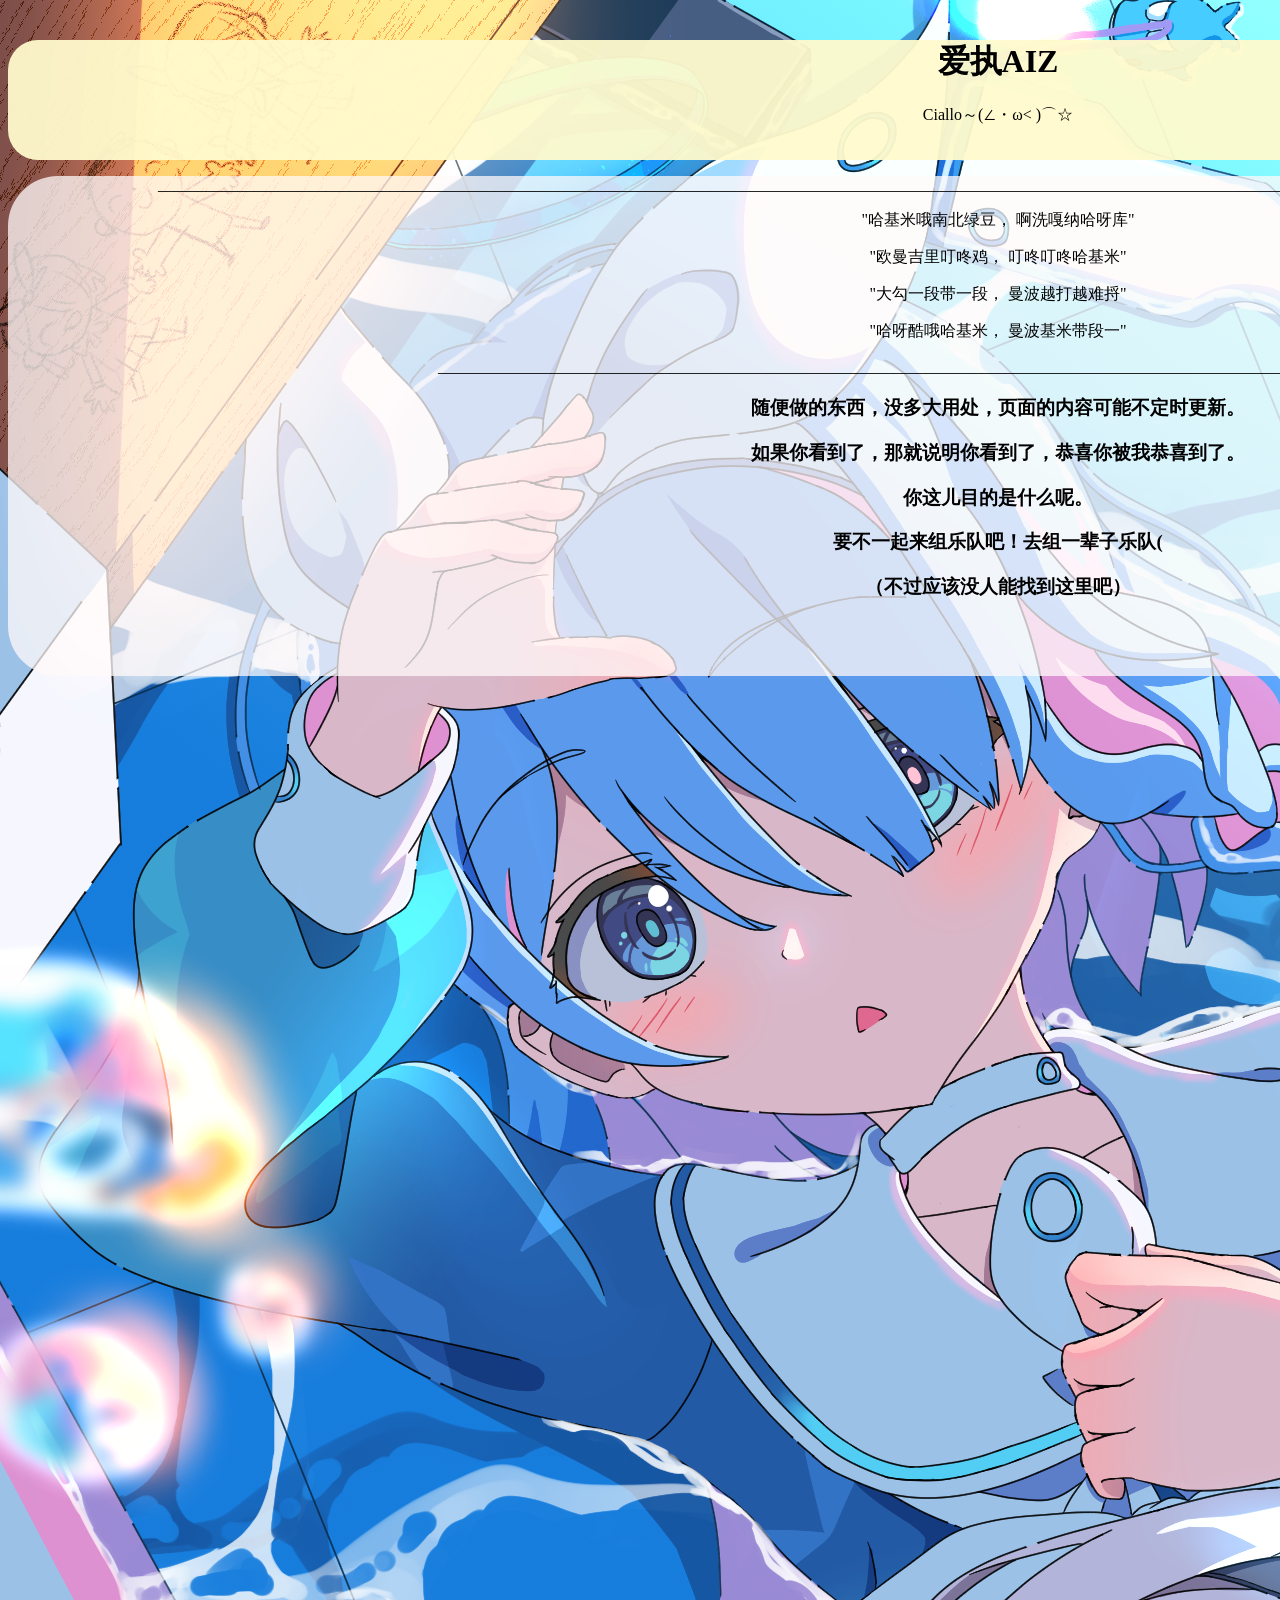
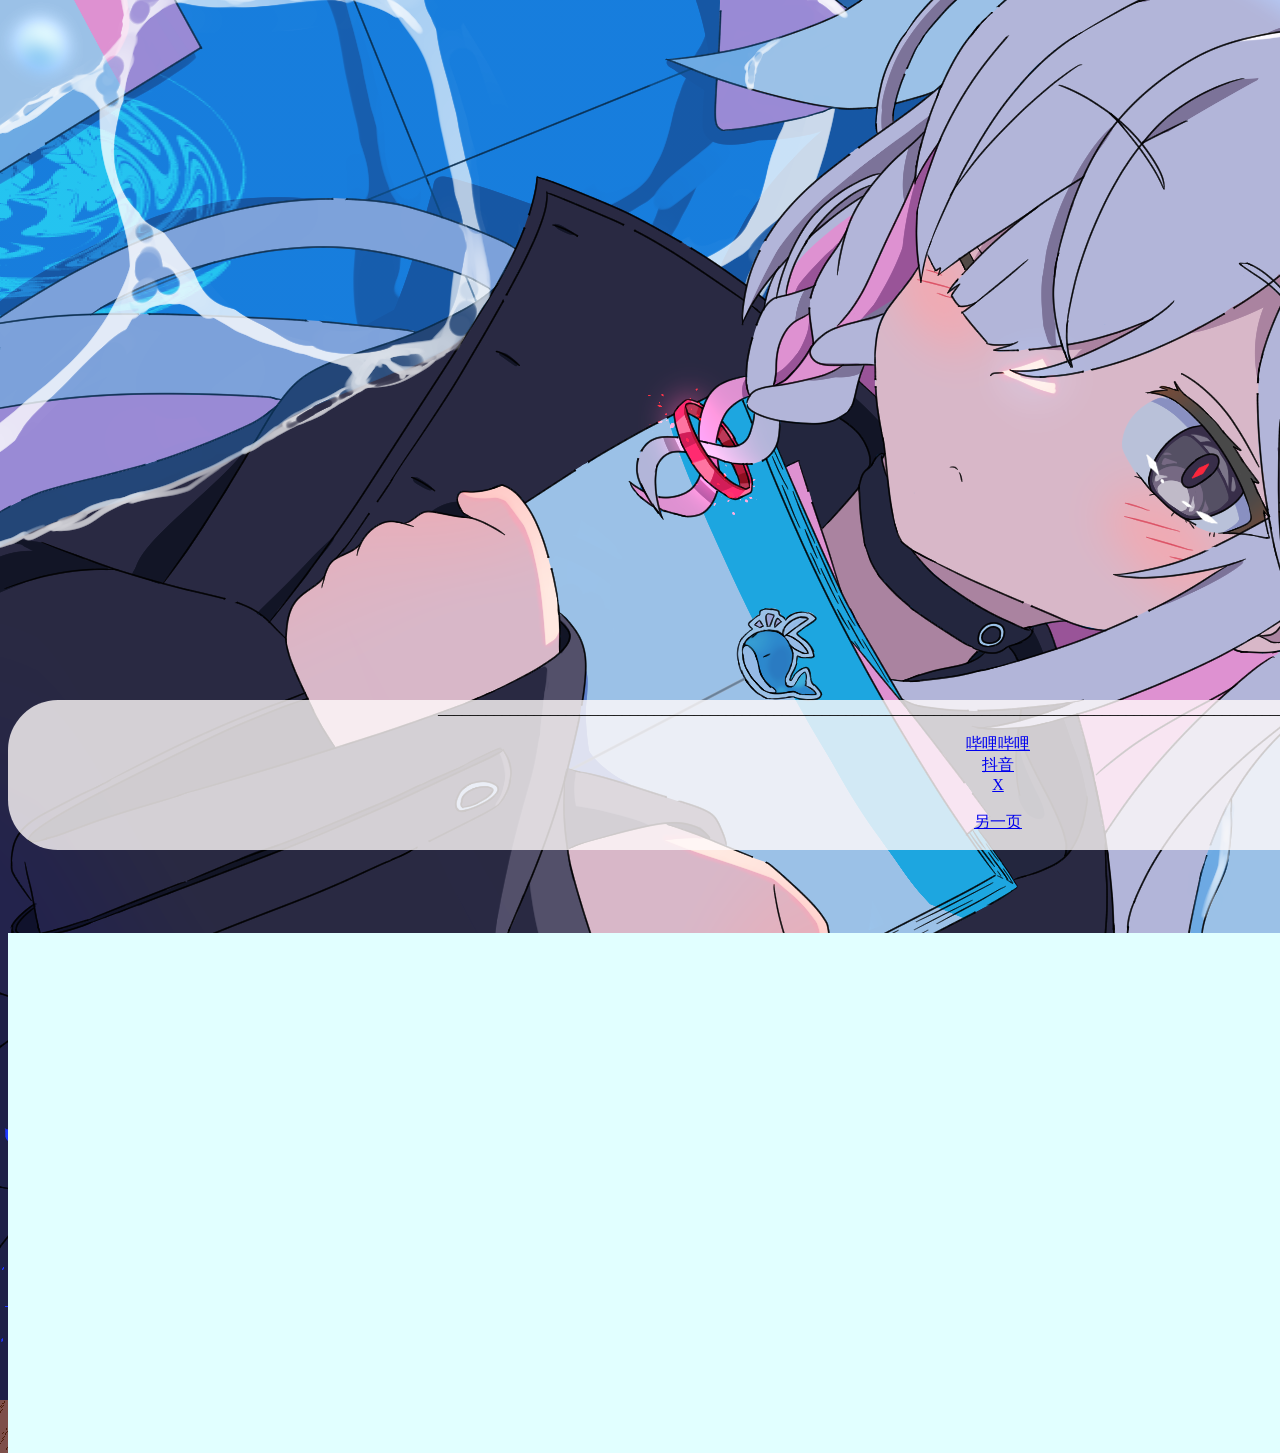
==== index.html @ 94308a8f "Update index.html" ====
<!DOCTYPE html>
<html>
  <head>
	<meta charset="utf-8" name="viewport" 
	<title></title>
       <style type="text/css">

        body{
    
             background-image: url(./illust_121147418_20251006_115104.png);
             text-align:center;
             color: black;
             }
            .box{
          width:1980px;
          height:120px;
          background-color: rgba(255,250,205,.95);
          margin: 40px auto ;
          border-radius: 30px;
          }
            .box2{
          width:1980px;
          height:500px;
          background-color: rgba(255,250,250,.75);
          margin: 10px auto ;
          border-radius: 50px;
          }
            .box3{
          width:1980px;
          height:150px;   
          background-color: rgba(255,250,250,.80);
          margin: 1700px auto ;  
          border-radius: 50px;  
          }
            .box4{
          width:1980px;
          height:520px;   
          background-color: #E1FFFF;
          margin: 100px auto ;  
          border-radius: 0px;  
          }
            
           </style>
  </head>
  <body>
  <div class="box">
  <p></p>	
	<h1>爱执AIZ</h1>
 <p>Ciallo～(∠・ω< )⌒☆</p>
 <img src=""/>
 
  <div class="box2">
<p>[base64]</p>
    <p>"哈基米哦南北绿豆， 啊洗嘎纳哈呀库"</p>
	<p>"欧曼吉里叮咚鸡， 叮咚叮咚哈基米"</p>
    <p>"大勾一段带一段， 曼波越打越难捋"</p>
    <p>"哈呀酷哦哈基米， 曼波基米带段一"</p>
<p>____________________________________________________________________________________________________________________________________________</p>
<h3>随便做的东西，没多大用处，页面的内容可能不定时更新。</h3>
<h3>如果你看到了，那就说明你看到了，恭喜你被我恭喜到了。</h3>
<h3>你这儿目的是什么呢。</h3>
<h3></h3>
<h3>要不一起来组乐队吧！去组一辈子乐队(</h3>
<h3>（不过应该没人能找到这里吧）</h3>

  <div class="box3">
<p>____________________________________________________________________________________________________________________________________________</p>
<a href="https://b23.tv/stWMe5E">哔哩哔哩</a>
<br>
<a href="https://v.douyin.com/Clnb5cpqJy0/ 2@2.com :2pm">抖音</a>
<br>
<a href="https://x.com/ai_zhi65187">X</a>
<br><br>
<a href="new1.html">另一页</a>

  <div class="box4">
  <p></p>
  <br> 
  
  </body>
</html>
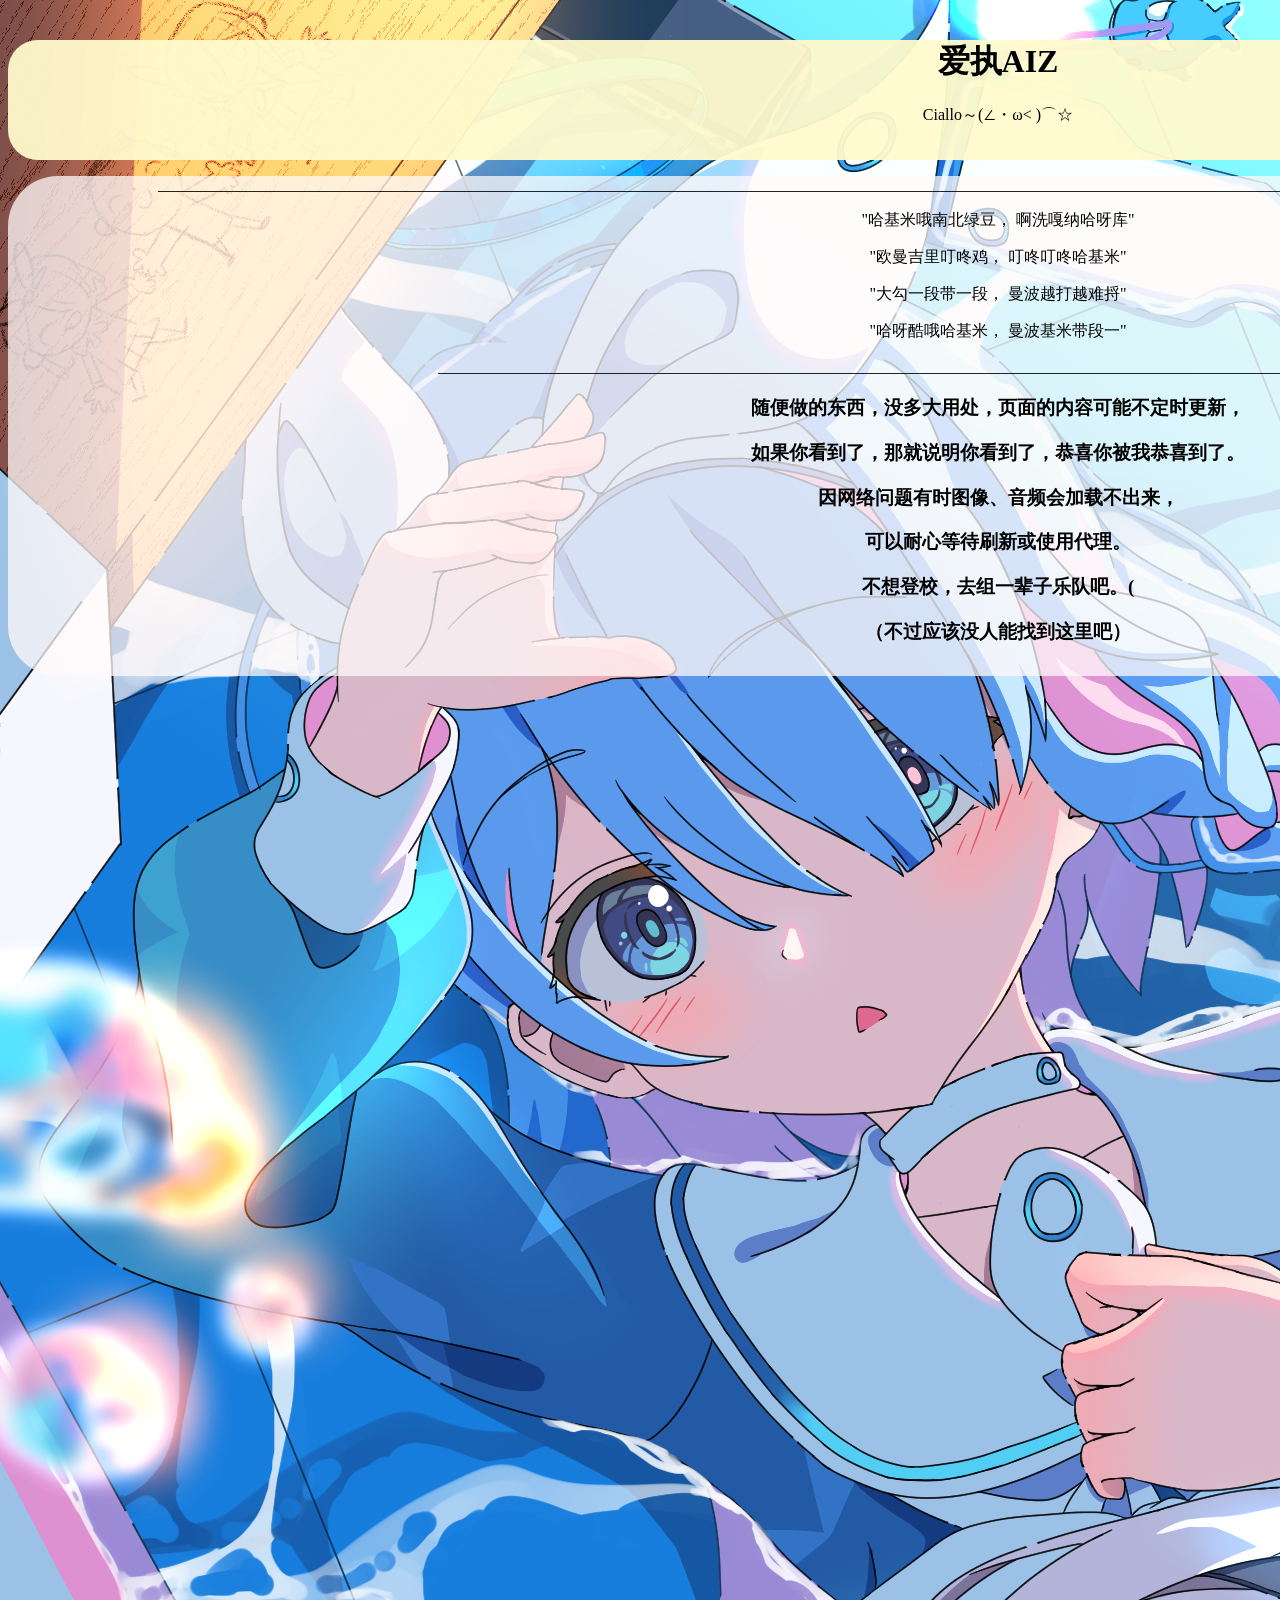
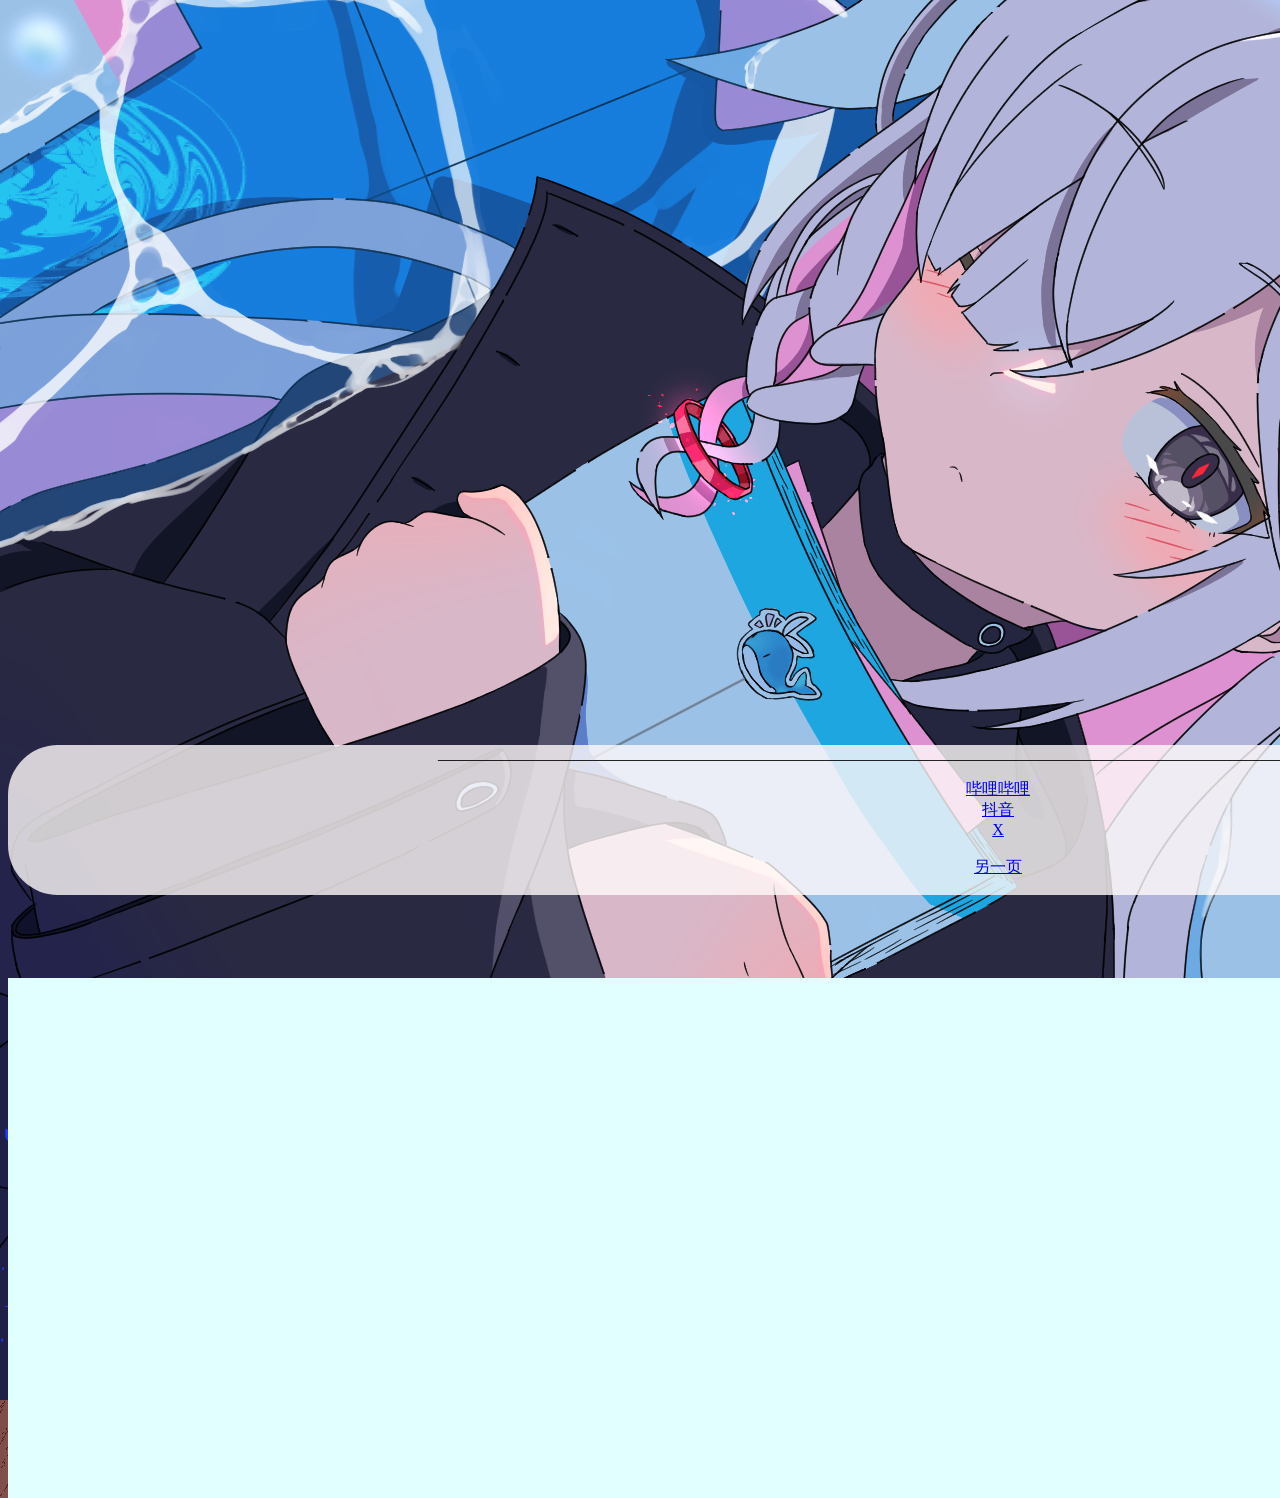
==== commit 2d7390de: "Update index.html" ====
--- a/index.html
+++ b/index.html
@@ -56,11 +56,11 @@
     <p>"大勾一段带一段， 曼波越打越难捋"</p>
     <p>"哈呀酷哦哈基米， 曼波基米带段一"</p>
 <p>____________________________________________________________________________________________________________________________________________</p>
-<h3>随便做的东西，没多大用处，页面的内容可能不定时更新。</h3>
+<h3>随便做的东西，没多大用处，页面的内容可能不定时更新，</h3>
 <h3>如果你看到了，那就说明你看到了，恭喜你被我恭喜到了。</h3>
-<h3>你这儿目的是什么呢。</h3>
-<h3></h3>
-<h3>要不一起来组乐队吧！去组一辈子乐队(</h3>
+<h3>因网络问题有时图像、音频会加载不出来，</h3>
+<h3>可以耐心等待刷新或使用代理。</h3>
+<h3>不想登校，去组一辈子乐队吧。(</h3>
 <h3>（不过应该没人能找到这里吧）</h3>
 
   <div class="box3">
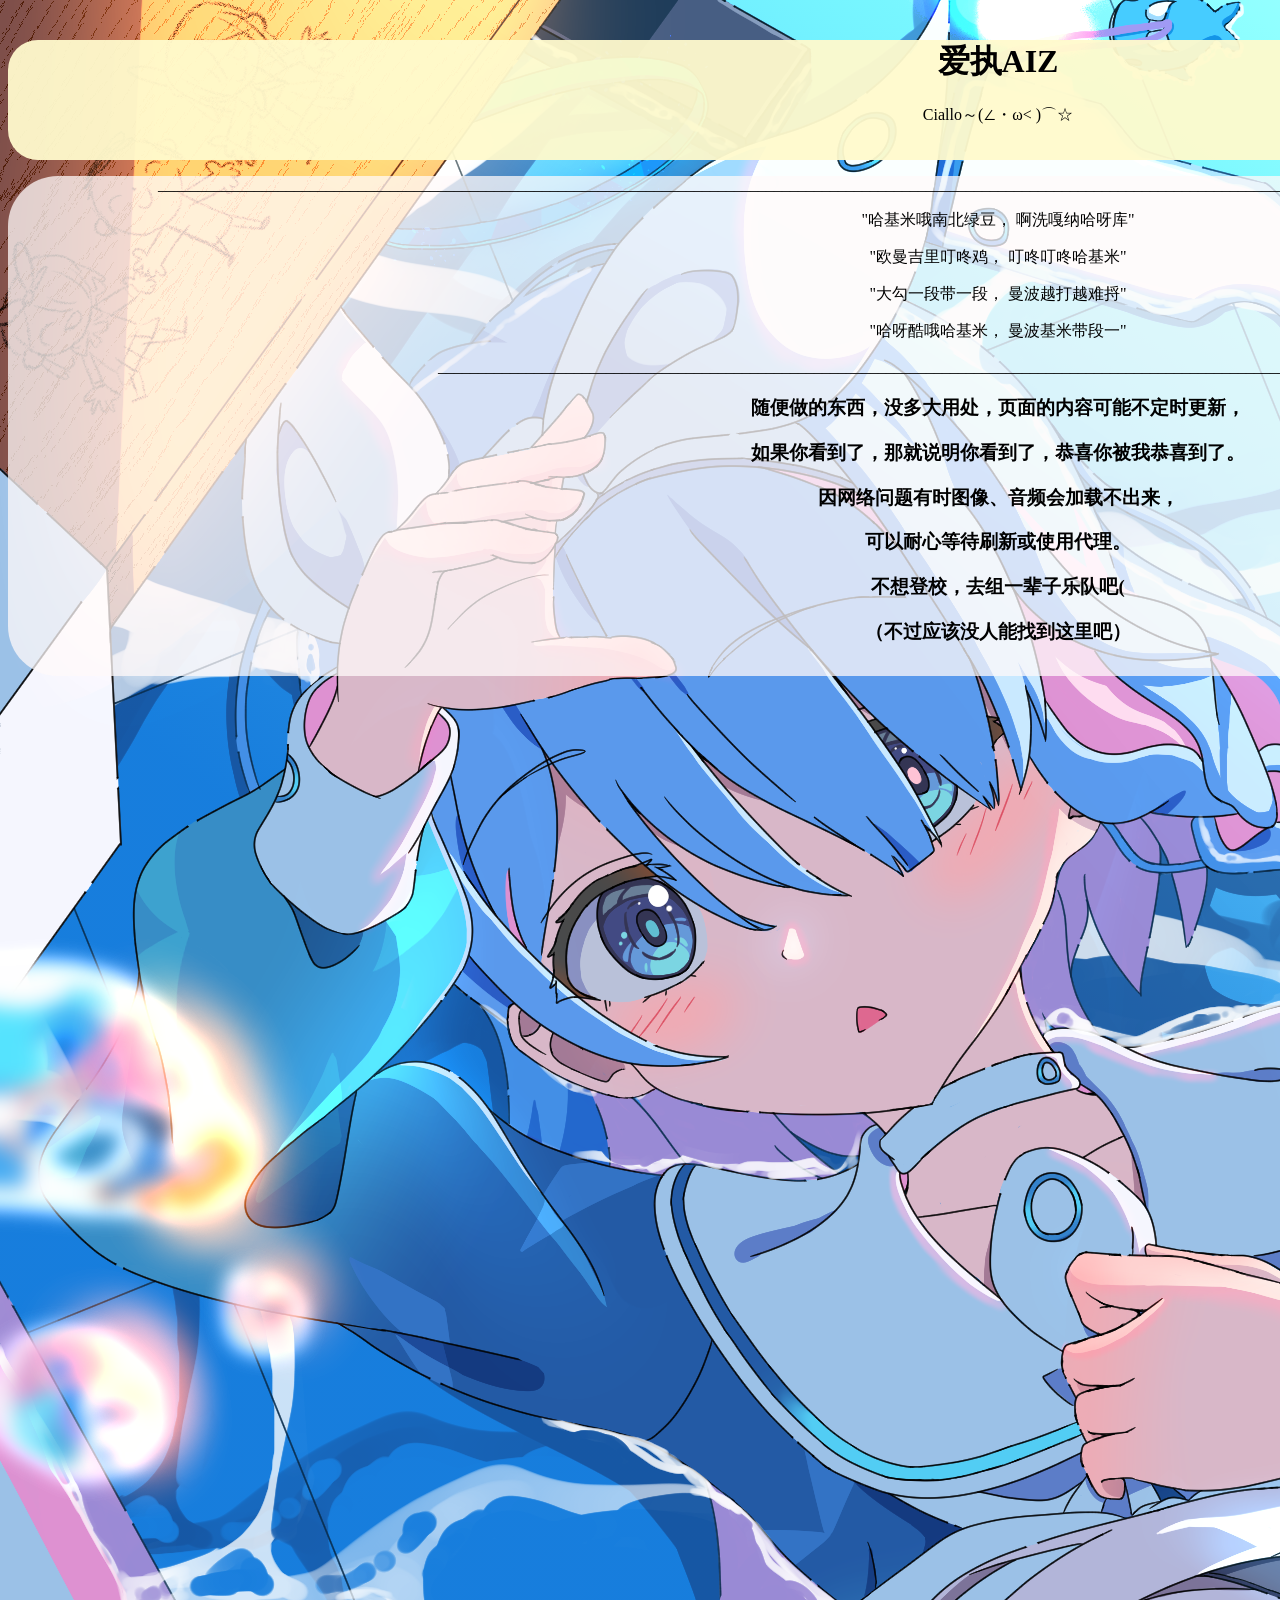
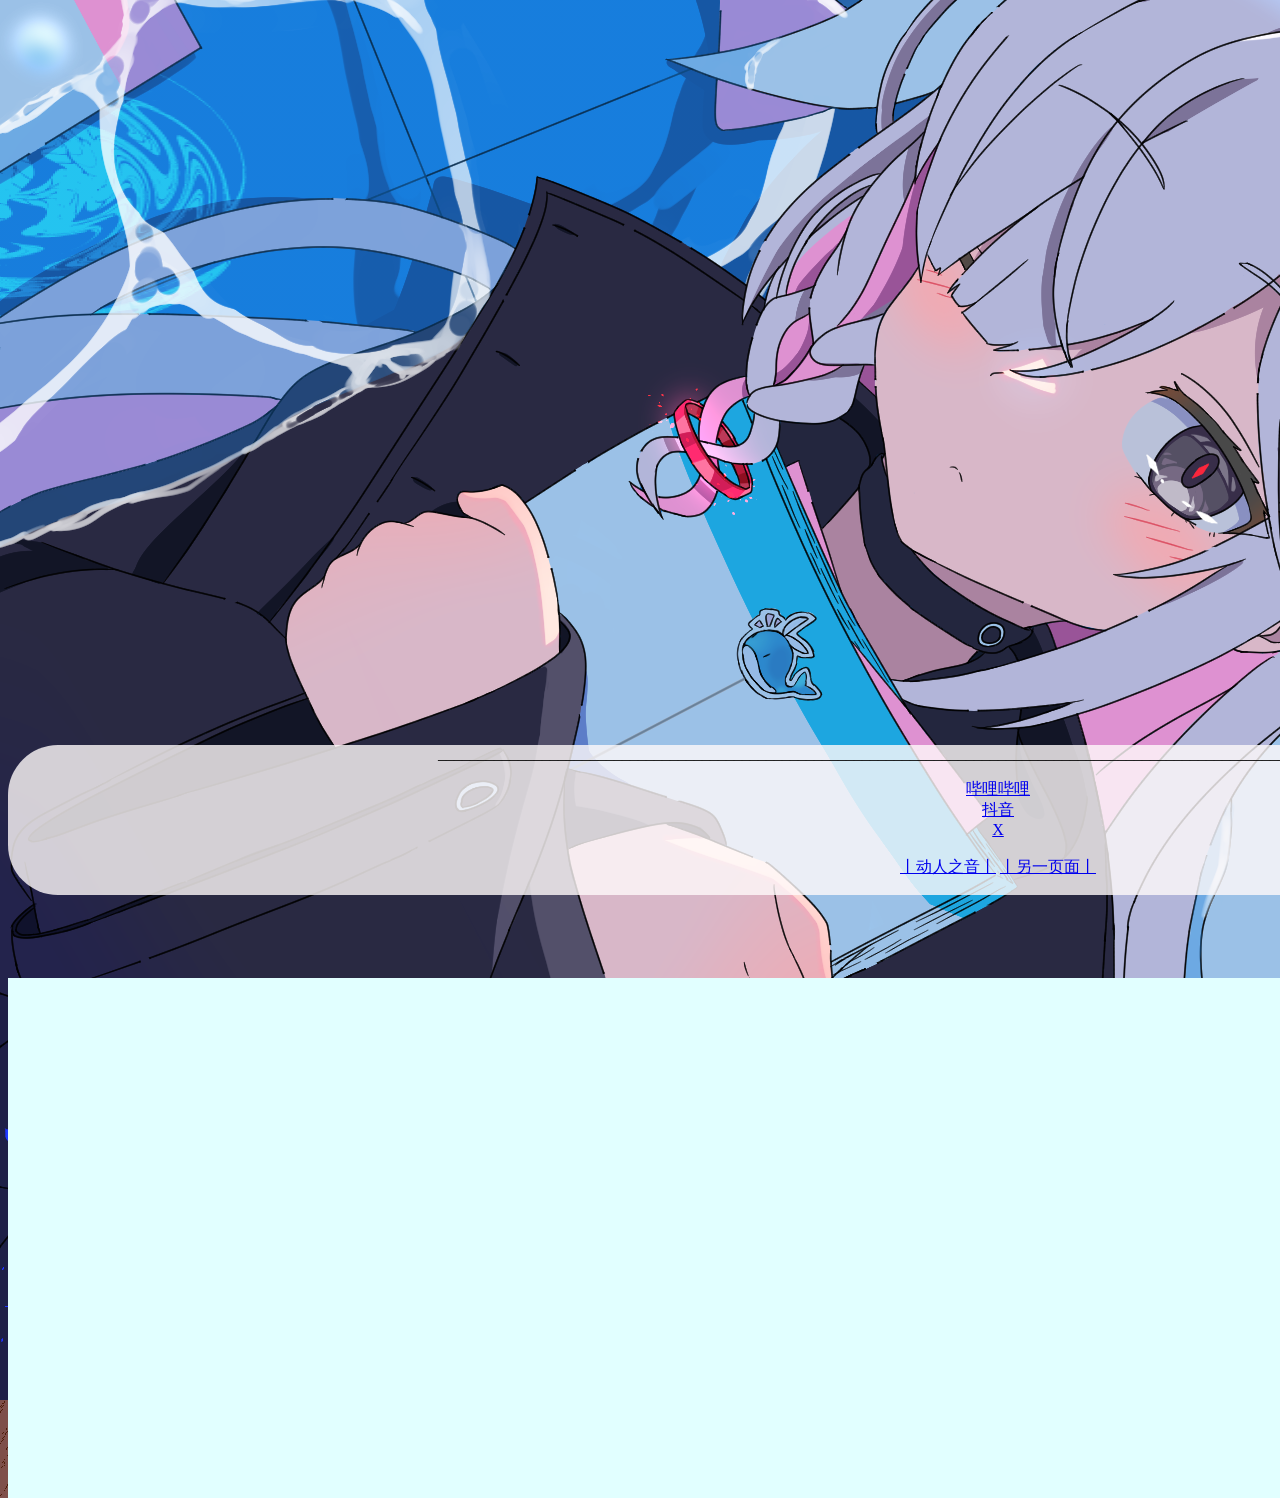
==== commit 0dc10289: "Update index.html" ====
--- a/index.html
+++ b/index.html
@@ -60,7 +60,7 @@
 <h3>如果你看到了，那就说明你看到了，恭喜你被我恭喜到了。</h3>
 <h3>因网络问题有时图像、音频会加载不出来，</h3>
 <h3>可以耐心等待刷新或使用代理。</h3>
-<h3>不想登校，去组一辈子乐队吧。(</h3>
+<h3>不想登校，去组一辈子乐队吧(</h3>
 <h3>（不过应该没人能找到这里吧）</h3>
 
   <div class="box3">
@@ -71,7 +71,8 @@
 <br>
 <a href="https://x.com/ai_zhi65187">X</a>
 <br><br>
-<a href="new1.html">另一页</a>
+<a href="https://aiz55555.github.io">丨动人之音丨</a>
+<a href="new1.html">丨另一页面丨</a>
 
   <div class="box4">
   <p></p>
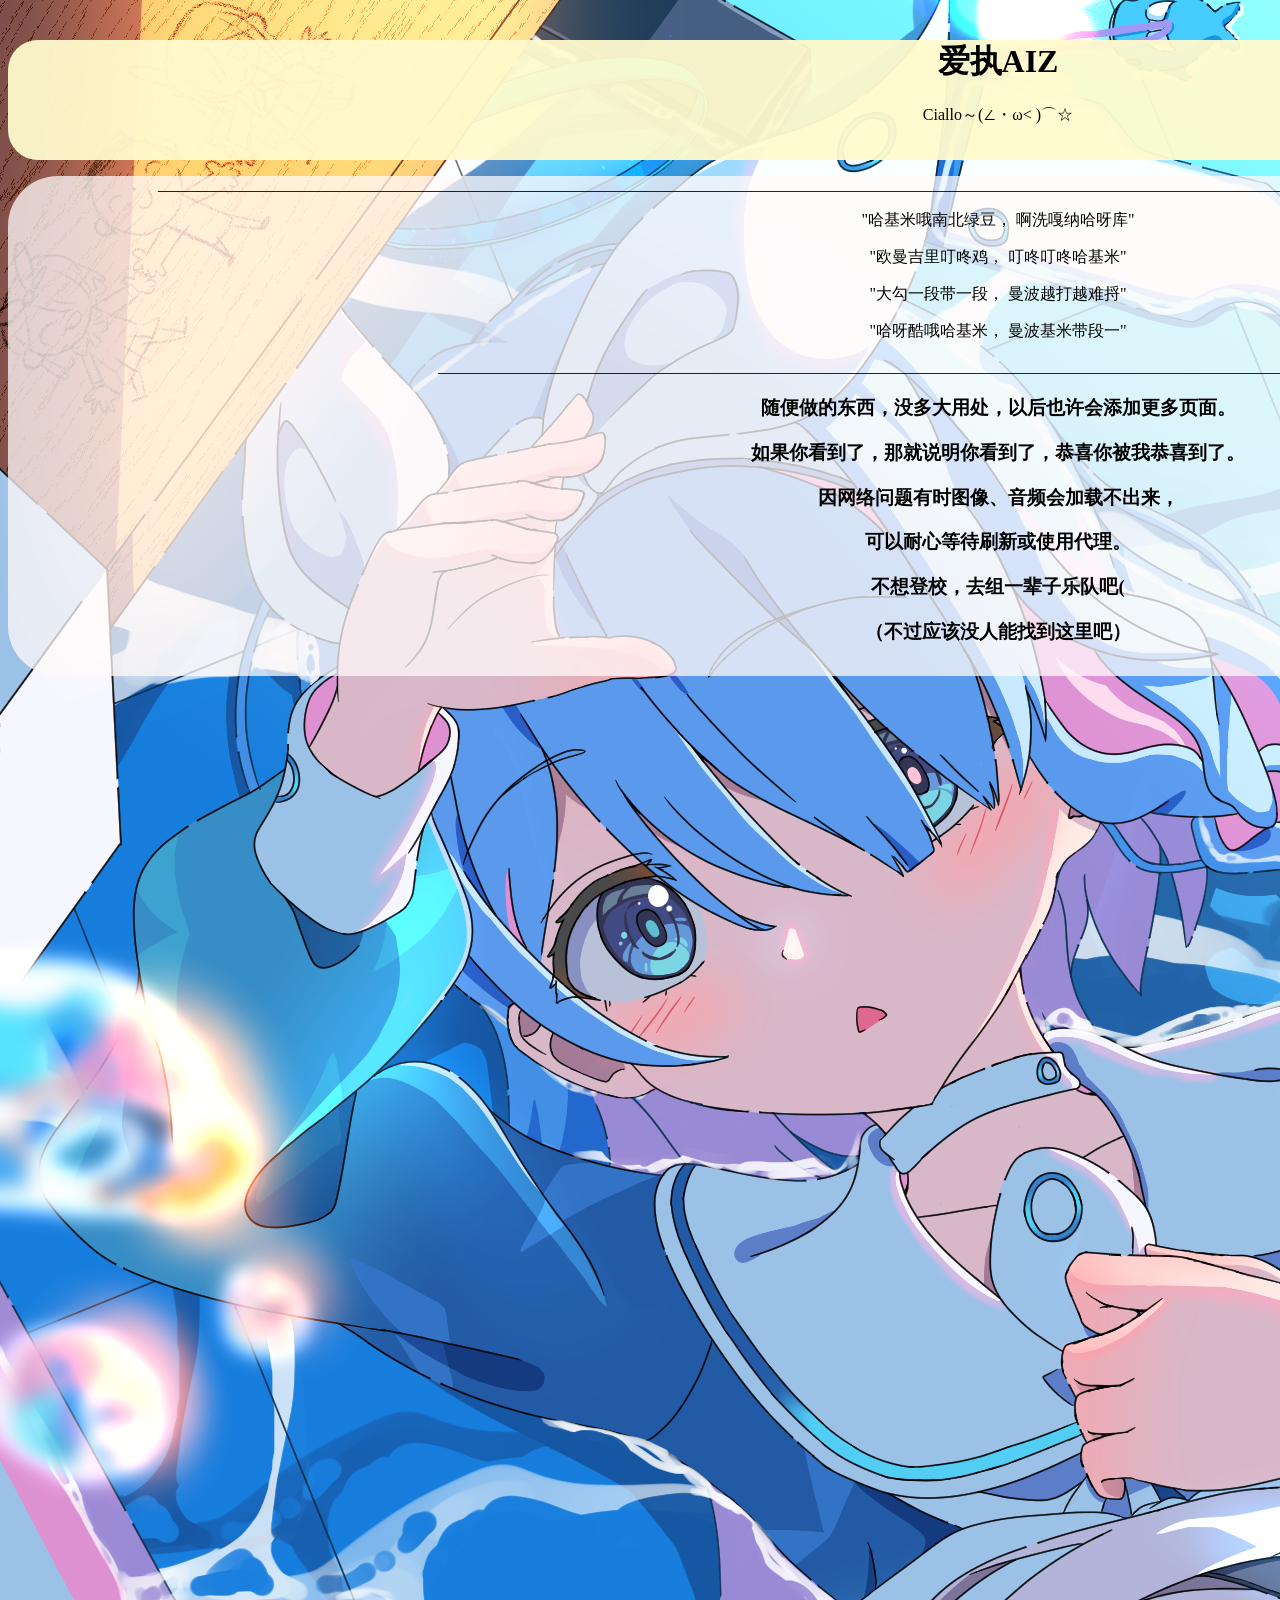
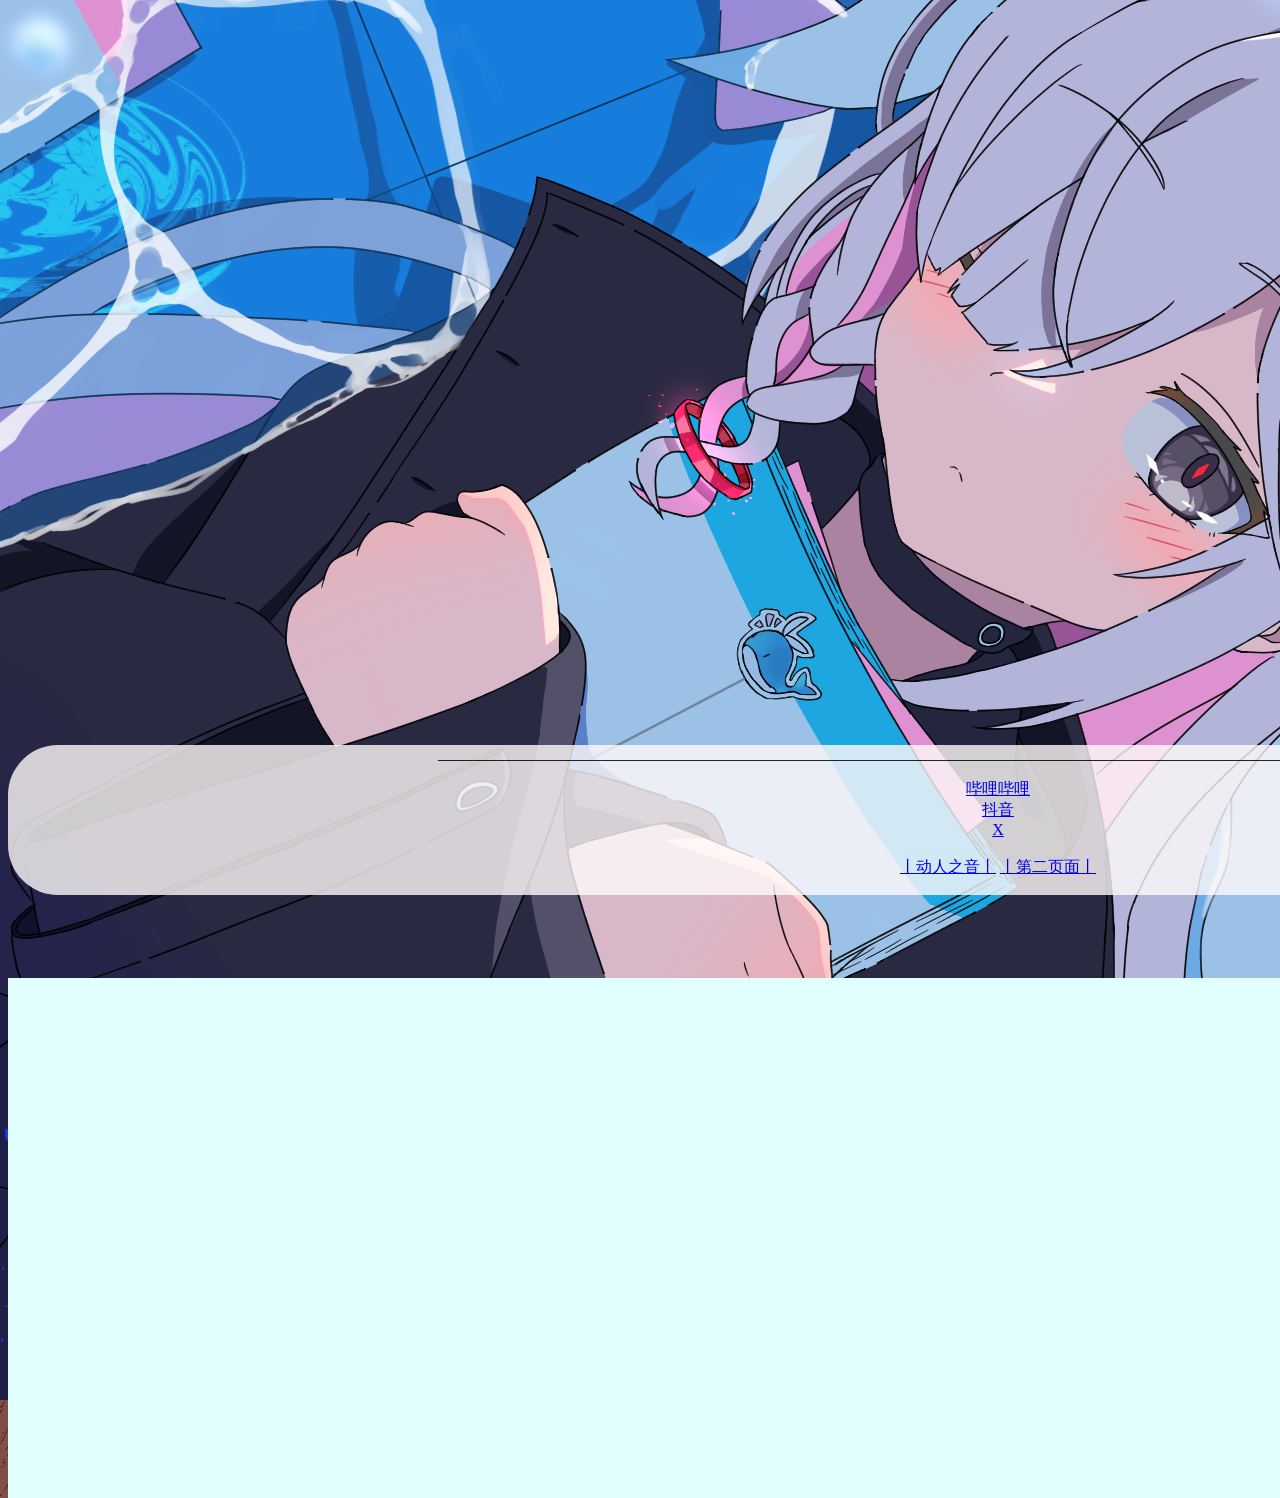
==== commit 5fc4fee3: "Update index.html" ====
--- a/index.html
+++ b/index.html
@@ -56,7 +56,7 @@
     <p>"大勾一段带一段， 曼波越打越难捋"</p>
     <p>"哈呀酷哦哈基米， 曼波基米带段一"</p>
 <p>____________________________________________________________________________________________________________________________________________</p>
-<h3>随便做的东西，没多大用处，页面的内容可能不定时更新，</h3>
+<h3>随便做的东西，没多大用处，以后也许会添加更多页面。</h3>
 <h3>如果你看到了，那就说明你看到了，恭喜你被我恭喜到了。</h3>
 <h3>因网络问题有时图像、音频会加载不出来，</h3>
 <h3>可以耐心等待刷新或使用代理。</h3>
@@ -72,7 +72,7 @@
 <a href="https://x.com/ai_zhi65187">X</a>
 <br><br>
 <a href="https://aiz55555.github.io">丨动人之音丨</a>
-<a href="new1.html">丨另一页面丨</a>
+<a href="new1.html">丨第二页面丨</a>
 
   <div class="box4">
   <p></p>
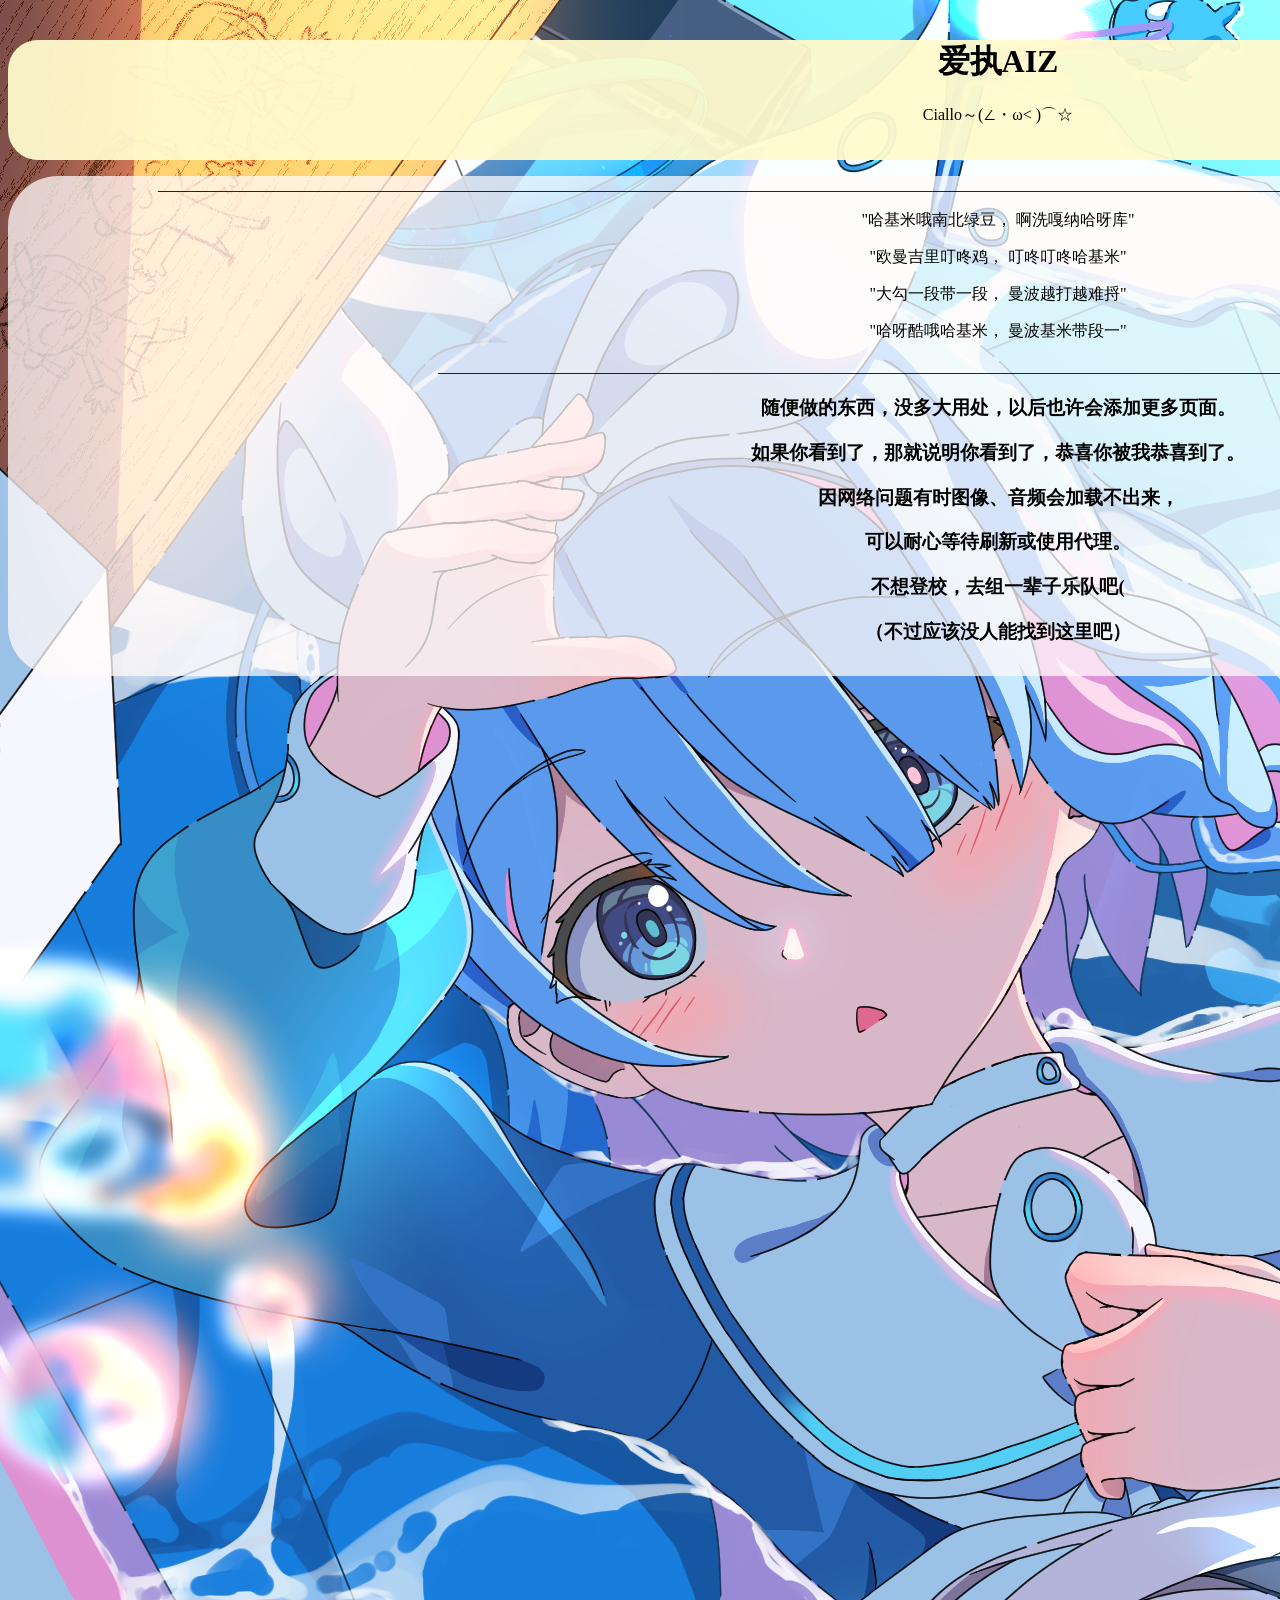
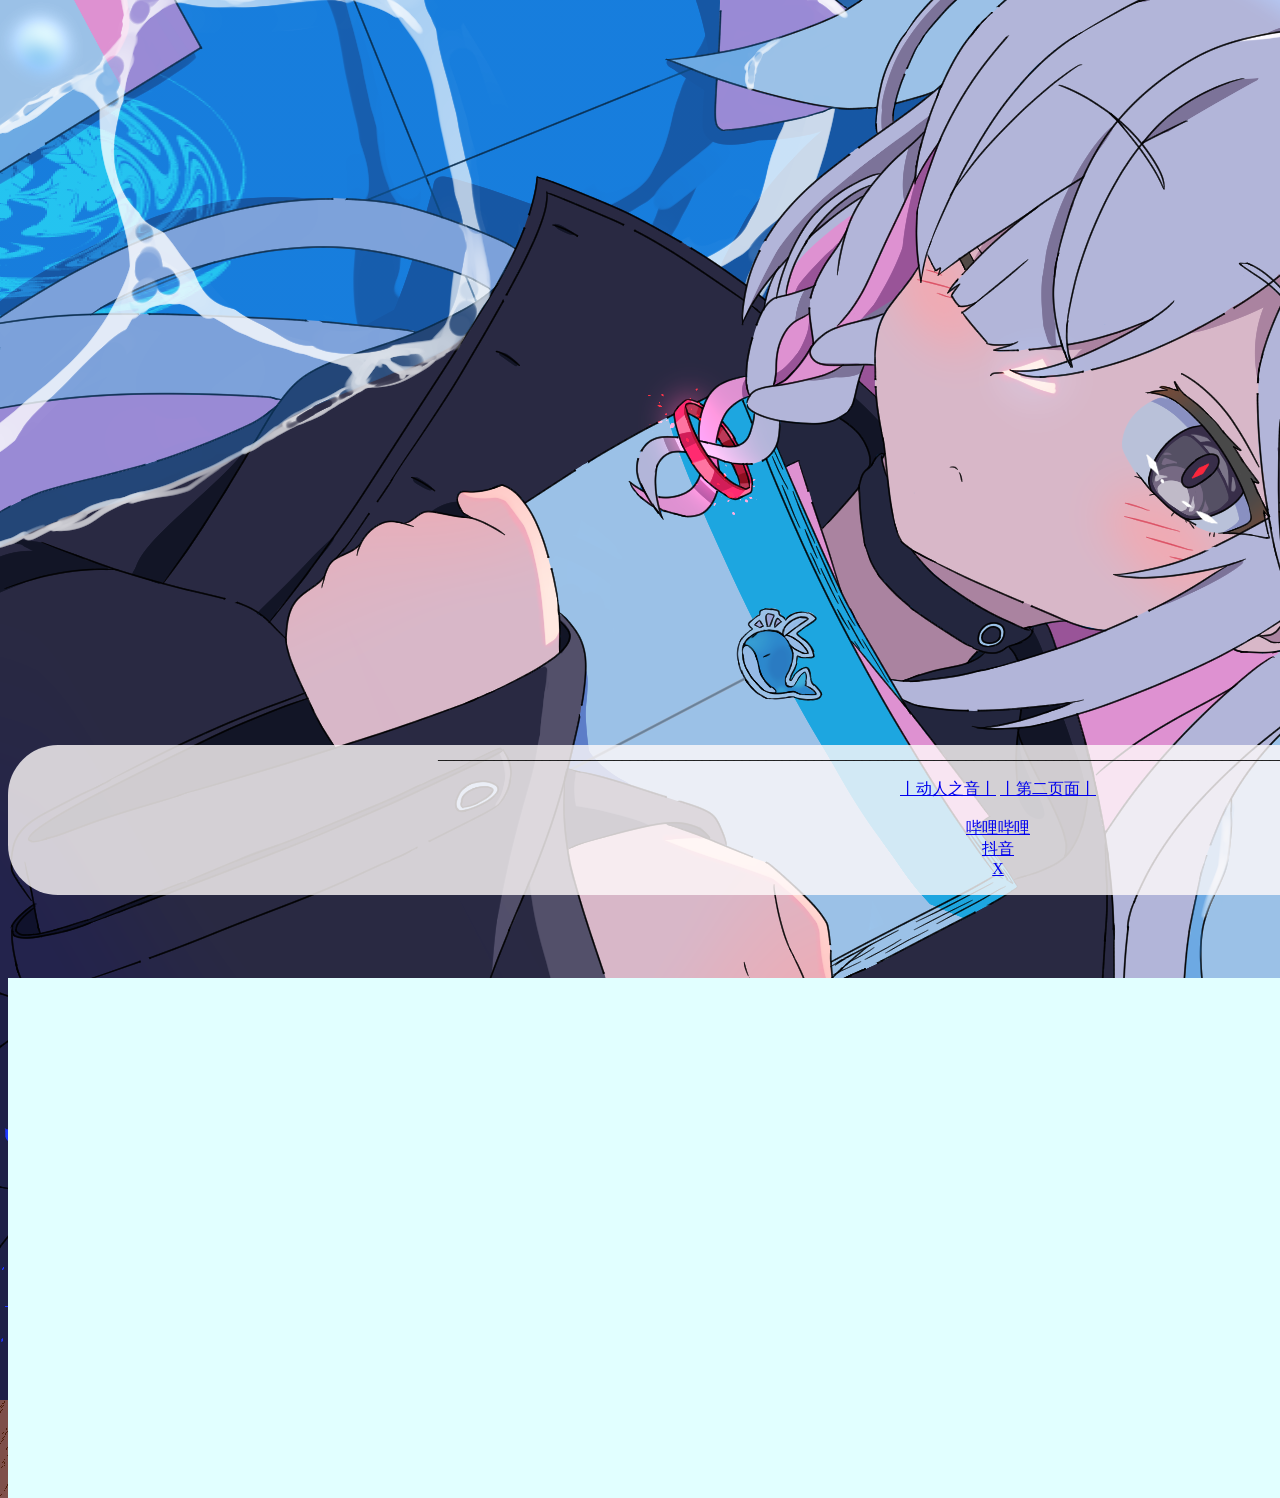
==== commit a2eab9af: "Update index.html" ====
--- a/index.html
+++ b/index.html
@@ -65,14 +65,15 @@
 
   <div class="box3">
 <p>____________________________________________________________________________________________________________________________________________</p>
+<a href="https://aiz55555.github.io">丨动人之音丨</a>
+<a href="new1.html">丨第二页面丨</a>
+<br><br>
 <a href="https://b23.tv/stWMe5E">哔哩哔哩</a>
 <br>
 <a href="https://v.douyin.com/Clnb5cpqJy0/ 2@2.com :2pm">抖音</a>
 <br>
 <a href="https://x.com/ai_zhi65187">X</a>
-<br><br>
-<a href="https://aiz55555.github.io">丨动人之音丨</a>
-<a href="new1.html">丨第二页面丨</a>
+<br>
 
   <div class="box4">
   <p></p>
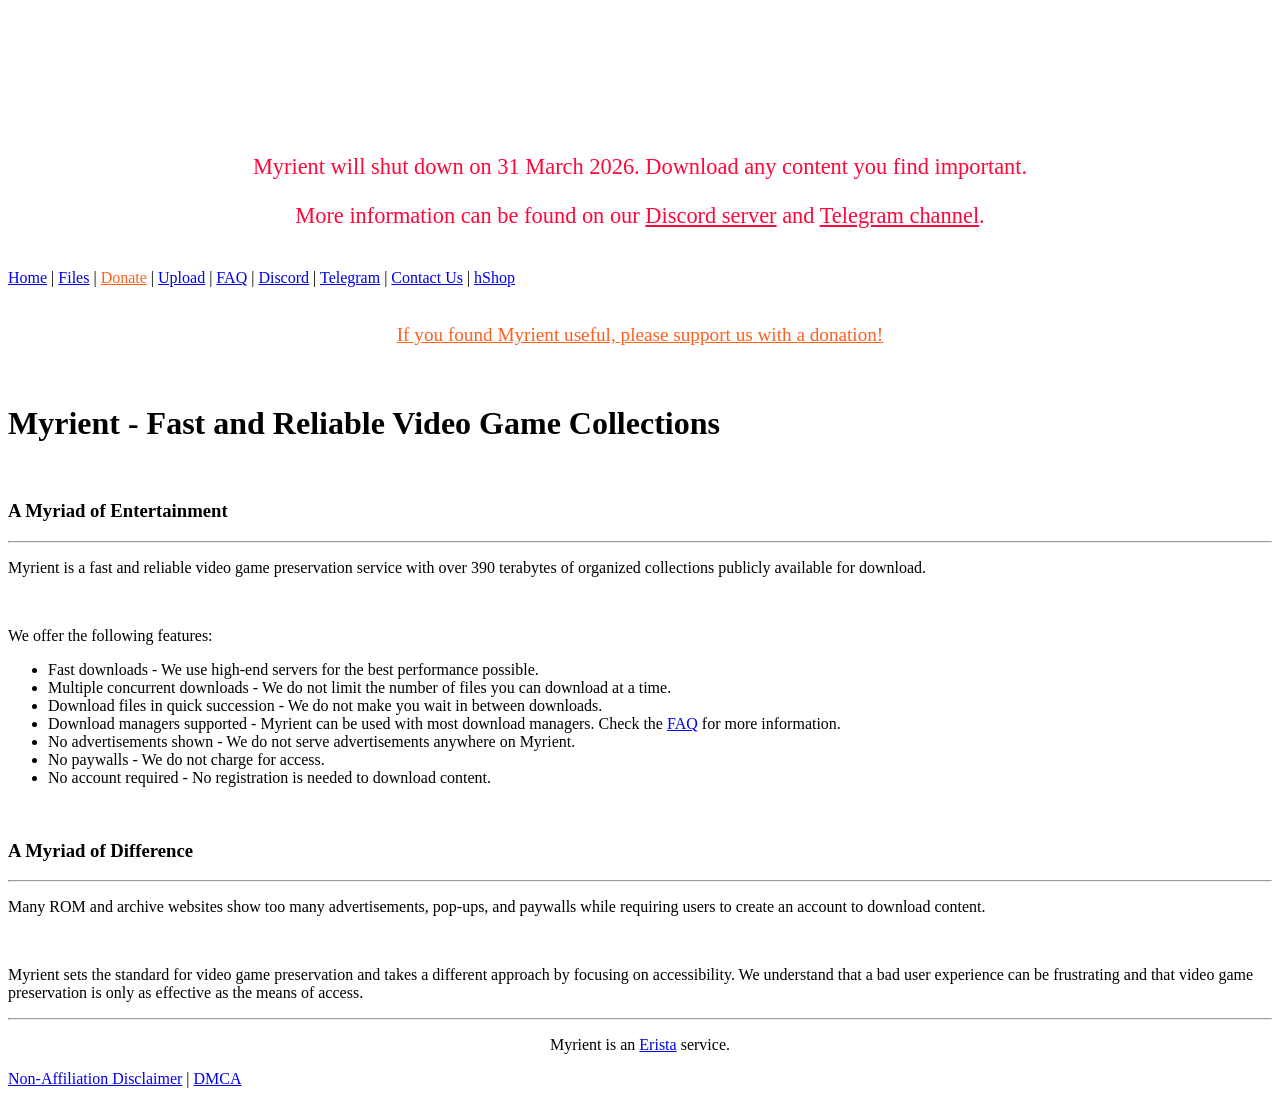
==== commit 4920ca6a: "Create index.html" ====
--- a/index.html
+++ b/index.html
@@ -1,83 +1,74 @@
 <!DOCTYPE html>
 <html>
-  <head>
-	<meta charset="utf-8" name="viewport" 
-	<title></title>
-       <style type="text/css">
+<head>
+<meta charset="utf-8">
+<meta http-equiv="x-ua-compatible" content="IE=edge">
+<title>Fast and Reliable Video Game Collections | Myrient</title>
+<meta name="title" content="Fast and Reliable Video Game Collections | Myrient">
+<meta name="description" content="Experience an unmatched video game archive with fast downloads and no ads.">
+<meta property="og:type" content="website">
+<meta property="og:title" content="Fast and Reliable Video Game Collections | Myrient">
+<meta property="og:description" content="Experience an unmatched video game archive with fast downloads and no ads.">
+<meta name="theme-color" content="#61666c">
+<meta name="viewport" content="width=device-width, initial-scale=1">
+<link rel="stylesheet" href="/assets/main.css">
+</head>
+<body class=static>
+<pre style="font: 10px/9px monospace; color: white; text-align: center;">
+______  ___              _____            _____ 
+___   |/  /____  ___________(_)_____________  /_
+__  /|_/ /__  / / /_  ___/_  /_  _ \_  __ \  __/
+_  /  / / _  /_/ /_  /   _  / /  __/  / / / /_  
+/_/  /_/  _\__, / /_/    /_/  \___//_/ /_/\__/  
+          /____/                                
 
-        body{
-    
-             background-image: url(./illust_121147418_20251006_115104.png);
-             text-align:center;
-             color: black;
-             }
-            .box{
-          width:1980px;
-          height:120px;
-          background-color: rgba(255,250,205,.95);
-          margin: 40px auto ;
-          border-radius: 30px;
-          }
-            .box2{
-          width:1980px;
-          height:500px;
-          background-color: rgba(255,250,250,.75);
-          margin: 10px auto ;
-          border-radius: 50px;
-          }
-            .box3{
-          width:1980px;
-          height:150px;   
-          background-color: rgba(255,250,250,.80);
-          margin: 1700px auto ;  
-          border-radius: 50px;  
-          }
-            .box4{
-          width:1980px;
-          height:520px;   
-          background-color: #E1FFFF;
-          margin: 100px auto ;  
-          border-radius: 0px;  
-          }
-            
-           </style>
-  </head>
-  <body>
-  <div class="box">
-  <p></p>	
-	<h1>爱执AIZ</h1>
- <p>Ciallo～(∠・ω< )⌒☆</p>
- <img src=""/>
- 
-  <div class="box2">
-<p>[base64]</p>
-    <p>"哈基米哦南北绿豆， 啊洗嘎纳哈呀库"</p>
-	<p>"欧曼吉里叮咚鸡， 叮咚叮咚哈基米"</p>
-    <p>"大勾一段带一段， 曼波越打越难捋"</p>
-    <p>"哈呀酷哦哈基米， 曼波基米带段一"</p>
-<p>____________________________________________________________________________________________________________________________________________</p>
-<h3>随便做的东西，没多大用处，以后也许会添加更多页面。</h3>
-<h3>如果你看到了，那就说明你看到了，恭喜你被我恭喜到了。</h3>
-<h3>因网络问题有时图像、音频会加载不出来，</h3>
-<h3>可以耐心等待刷新或使用代理。</h3>
-<h3>不想登校，去组一辈子乐队吧(</h3>
-<h3>（不过应该没人能找到这里吧）</h3>
-
-  <div class="box3">
-<p>____________________________________________________________________________________________________________________________________________</p>
-<a href="https://aiz55555.github.io">丨动人之音丨</a>
-<a href="new1.html">丨第二页面丨</a>
-<br><br>
-<a href="https://b23.tv/stWMe5E">哔哩哔哩</a>
+</pre>
+<pre style="font: 14px/13px monospace; color: white; text-align: center;">Where sharing is a priority</pre>
 <br>
-<a href="https://v.douyin.com/Clnb5cpqJy0/ 2@2.com :2pm">抖音</a>
+<p style="text-align: center; color: #FF073A; font-size: 1.4em;">Myrient will shut down on 31 March 2026. Download any content you find important.</p>
+<p style="text-align: center; color: #FF073A; font-size: 1.4em;">More information can be found on our <a href="https://discord.gg/4kVP9AuQ24" style="color: #FF073A" target="_blank">Discord server</a> and <a href="https://t.me/s/myrient/107" style="color: #FF073A" target="_blank">Telegram channel</a>.</p>
 <br>
-<a href="https://x.com/ai_zhi65187">X</a>
+<div class="row">
+<a href="/" class="menu">Home</a> | 
+<a href="/files/" class="menu">Files</a> | 
+<a href="/donate/" class="menu" style="color: #FF5F1F;">Donate</a> | 
+<a href="/a.html/" >Upload</a> |
+<a href="/faq/" class="menu">FAQ</a> | 
+<a href="https://discord.gg/4kVP9AuQ24" class="menu" target="_blank">Discord</a> | 
+<a href="https://t.me/s/myrient" class="menu" target="_blank">Telegram</a> | 
+<a href="/contact/" class="menu">Contact Us</a> | 
+<a href="https://hshop.erista.me" class="menu" target="_blank">hShop</a>
+</div>
 <br>
-
-  <div class="box4">
-  <p></p>
-  <br> 
-  
-  </body>
+<p style="text-align: center; color: #FF5F1F; font-size: 1.2em;"><a href="/donate/" style="text-align: center; color: #FF5F1F">If you found Myrient useful, please support us with a donation!</a></p>
+<br>
+<h1>Myrient - Fast and Reliable Video Game Collections</h1>
+<br>
+<h3>A Myriad of Entertainment</h3>
+<hr>
+<p>Myrient is a fast and reliable video game preservation service with over 390 terabytes of organized collections publicly available for download.</p>
+<br>
+<p>We offer the following features:</p>
+<ul>
+<li>Fast downloads - We use high-end servers for the best performance possible.</li>
+<li>Multiple concurrent downloads - We do not limit the number of files you can download at a time.</li>
+<li>Download files in quick succession - We do not make you wait in between downloads.</li>
+<li>Download managers supported - Myrient can be used with most download managers. Check the <a href="/faq/">FAQ</a> for more information.</li>
+<li>No advertisements shown - We do not serve advertisements anywhere on Myrient.</li>
+<li>No paywalls - We do not charge for access.</li>
+<li>No account required - No registration is needed to download content.</li>
+</ul>
+<br>
+<h3>A Myriad of Difference</h3>
+<hr>
+<p>Many ROM and archive websites show too many advertisements, pop-ups, and paywalls while requiring users to create an account to download content.</p>
+<br>
+<p>Myrient sets the standard for video game preservation and takes a different approach by focusing on accessibility. We understand that a bad user experience can be frustrating and that video game preservation is only as effective as the means of access.</p>
+<hr>
+<p style="text-align: center;">Myrient is an <a href="https://erista.me/" target="_blank">Erista</a> service.</p>
+<footer>
+<a href="/non-affiliation-disclaimer/">Non-Affiliation Disclaimer</a> | 
+<a href="/dmca/">DMCA</a>
+</footer>
+</body>
 </html>
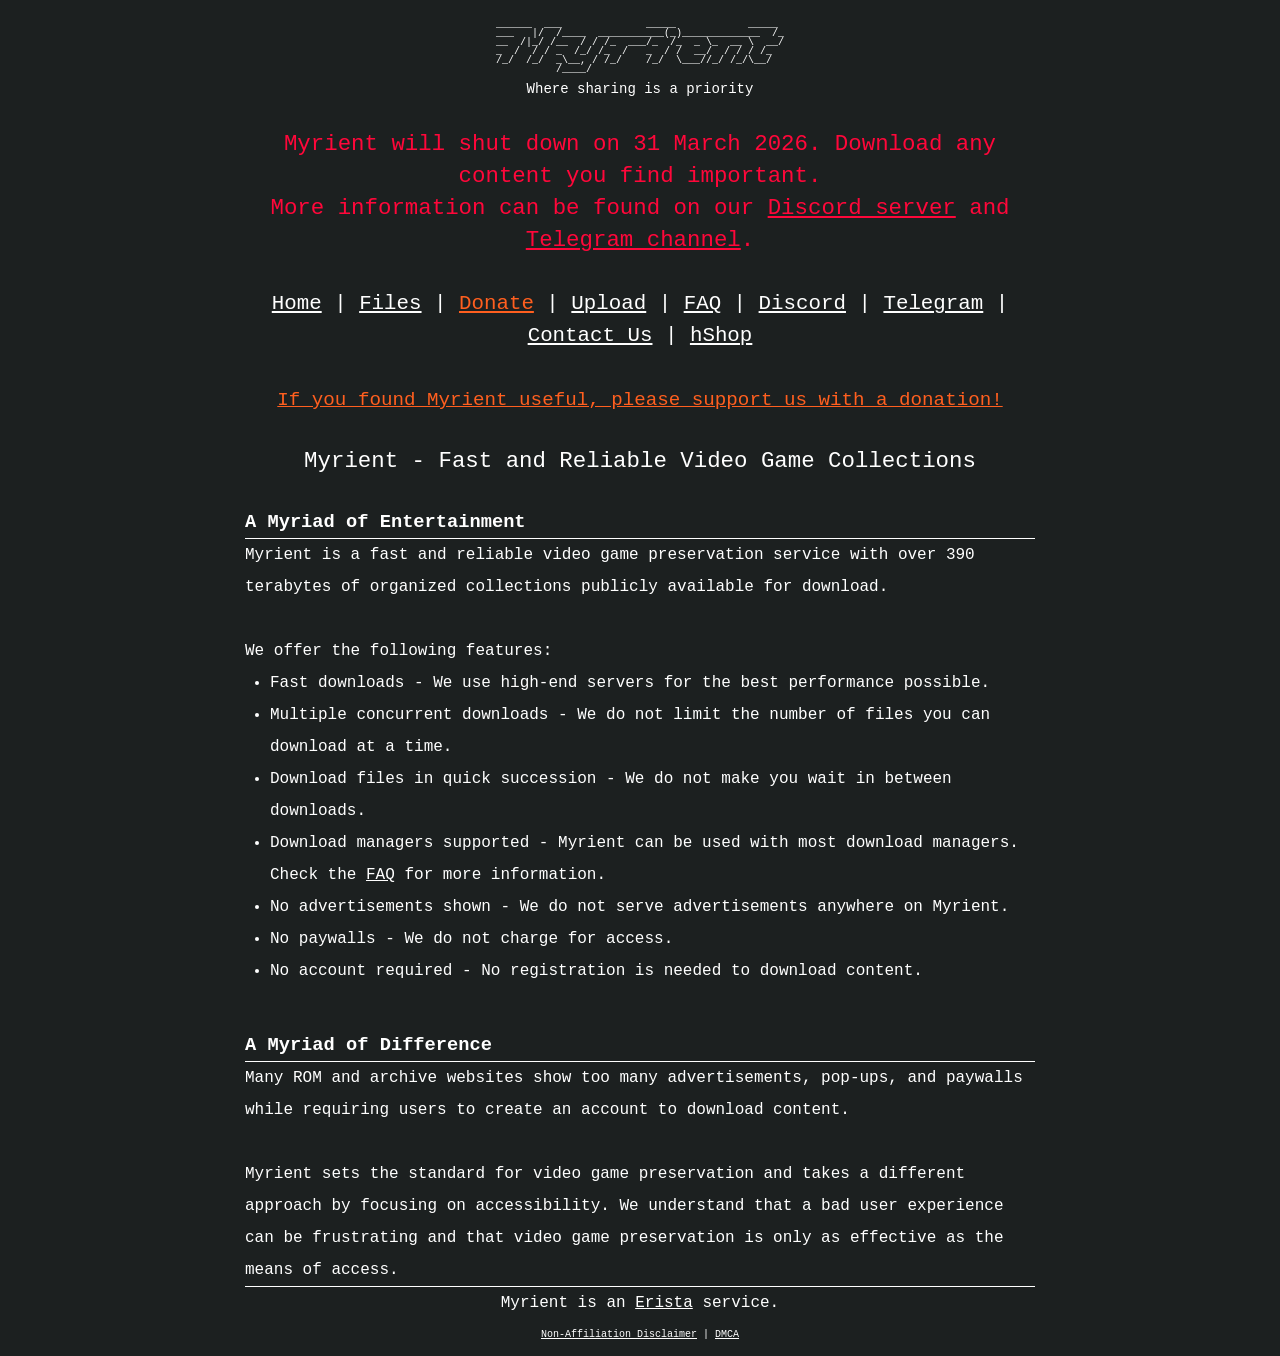
==== commit 2c76edd4: "Update index.html" ====
--- a/index.html
+++ b/index.html
@@ -11,7 +11,7 @@
 <meta property="og:description" content="Experience an unmatched video game archive with fast downloads and no ads.">
 <meta name="theme-color" content="#61666c">
 <meta name="viewport" content="width=device-width, initial-scale=1">
-<link rel="stylesheet" href="/assets/main.css">
+<link rel="stylesheet" href="main.css">
 </head>
 <body class=static>
 <pre style="font: 10px/9px monospace; color: white; text-align: center;">
--- a/main.css
+++ b/main.css
@@ -0,0 +1,253 @@
+* {
+	font-family: monospace, sans-serif;
+	margin: 0;
+	padding: 0;
+	-webkit-box-sizing: border-box;
+	-moz-box-sizing: border-box;
+	box-sizing: border-box;
+}
+
+html {
+	background-color: #1c2020;
+	color: #61666c;
+	font-weight: 300;
+	font-size: 1em;
+	line-height: 2em;
+}
+
+body {
+	margin: 0 auto;
+	padding: 5px;
+	padding-top: 20px;
+	max-width: 100%;
+	background-color: #1c2020;
+	color: #FFFFFF;
+}
+
+code {
+	background: #2f3136;
+	padding: 3px;
+	border-radius: 2px;
+}
+
+thead {
+	font-weight: 200;
+	font-size: 1.2em;
+}
+
+h1 {
+	font-weight: 200;
+	text-align: center;
+	font-size: 1.4em;
+	line-height: normal;
+}
+
+h4 {
+	font-style: italic;
+	text-align: center;
+}
+
+ul,
+ol {
+	padding-left: 0;
+	margin: 0 0 10px 25px;
+}
+
+.errbody {
+	text-align: center;
+}
+
+.row {
+	text-align: center;
+	font-size: 1.3em;
+}
+
+.menu {
+	display: inline-block;
+}
+
+hr {
+    border: 0;
+    border-top: 1px solid
+}
+
+video {
+	margin: 0 auto;
+	width: auto;
+	height: auto;
+	max-width: 100%;
+	border: 0;
+}
+
+.static {
+	max-width: 800px;
+}
+
+#list th:nth-of-type(2), #list td:nth-of-type(2) {
+	text-align: right;
+}
+
+.noscriptnotice {
+	text-align: center;
+	color: #0FFF50;
+	font-size: 1.2em;
+}
+
+.spacing {
+	line-height: 1.5;
+}
+
+a {
+	color: #FFFFFF;
+	text-decoration: underline;
+}
+a.clear, a.clear:link, a.clear:visited {
+	color: #666;
+	padding: 2px 0;
+	font-weight: 400;
+	font-size: 14px;
+	margin: 0 0 0 20px;
+	line-height: 14px;
+	display: inline-block;
+	border-bottom: transparent 1px solid;
+	vertical-align: -10px;
+	-webkit-transition: all 300ms ease-in;
+	-moz-transition: all 300ms ease-in;
+	-ms-transition: all 300ms ease-in;
+	-o-transition: all 300ms ease-in;
+	transition: all 300ms ease-in;
+}
+
+input {
+	margin: 0 auto;
+	font-size: 100%;
+	vertical-align: middle;
+	*overflow: visible;
+	line-height: normal;
+	font-family: 'Open Sans', sans-serif;
+	font-size: 12px;
+	font-weight: 300;
+	line-height: 18px;
+	color: #555;
+	display: inline-block;
+	height: 20px;
+	padding: 4px 32px 4px 6px;
+	margin-bottom: 9px;
+	font-size: 14px;
+	line-height: 20px;
+	color: #555;
+	-webkit-border-radius: 3px;
+	-moz-border-radius: 3px;
+	border-radius: 3px;
+	width: 196px;
+	background-color: #fff;
+	border: 1px solid #ccc;
+	-webkit-box-shadow: inset 0 1px 1px rgba(0,0,0,0.075);
+	-moz-box-shadow: inset 0 1px 1px rgba(0,0,0,0.075);
+	box-shadow: inset 0 1px 1px rgba(0,0,0,0.075);
+	-webkit-transition: border linear .2s,box-shadow linear .2s;
+	-moz-transition: border linear .2s,box-shadow linear .2s;
+	-o-transition: border linear .2s,box-shadow linear .2s;
+	transition: border linear .2s,box-shadow linear .2s;
+}
+input:focus {
+	outline: 0;
+	border-color: rgba(0,0,0,0.8);
+	-webkit-box-shadow: inset 0 1px 1px rgba(0,0,0,0.075),0 0 8px rgba(0,0,0,0.6);
+	-moz-box-shadow: inset 0 1px 1px rgba(0,0,0,0.075),0 0 8px rgba(0,0,0,0.6);
+	box-shadow: inset 0 1px 1px rgba(0,0,0,0.075),0 0 8px rgba(0,0,0,0.6);
+}
+input::-moz-focus-inner {
+	padding: 0;
+	border: 0;
+}
+
+#search {
+	color: #FFFFFF;
+	background-color: #262A32;
+	display: block;
+	margin-left: auto;
+	margin-right: auto;
+	width: 250px;
+	margin-top: 20px;
+	-webkit-box-sizing: content-box;
+	-moz-box-sizing: content-box;
+	box-sizing: content-box;
+	-webkit-appearance: textfield;
+	-webkit-transition: all 300ms ease-in;
+	-moz-transition: all 300ms ease-in;
+	-ms-transition: all 300ms ease-in;
+	-o-transition: all 300ms ease-in;
+	transition: all 300ms ease-in;
+}
+
+table {
+	border-collapse: collapse;
+	font-size: 0.9em;
+	max-width: 100%;
+	margin: 20px auto 0;
+}
+
+tr {
+	outline: 0;
+	border: 0;
+}
+tr:hover td {
+	color: #FFFFFF;	
+	background: #3D4351;
+}
+tr td:first-of-type {
+	padding-left: 10px;
+	padding-right: 10px;
+}
+tr.parent a {
+	color: #9099A3;
+}
+
+th {
+
+	text-align: left;
+	font-size: .75em;
+	padding-right: 20px;
+}
+th + th {
+	width: 25%;
+}
+th + th + th + th {
+	width: 5%;
+}
+
+td {
+	padding: 5px 0;
+	outline: 0;
+	border: 0;
+	border-bottom: 1px solid #edf1f5;
+	vertical-align: middle;
+	text-align: left;
+	-webkit-transition: background 300ms ease-in;
+	-moz-transition: background 300ms ease-in;
+	-ms-transition: background 300ms ease-in;
+	-o-transition: background 300ms ease-in;
+	transition: background 300ms ease-in;
+	line-height: normal;
+}
+td:last-child,th:last-child {
+	text-align: right;
+	padding-right: 0;
+}
+td a {
+	display: block;
+}
+
+.parent a:hover {
+	color: #2a2a2a;
+}
+
+footer {
+	font-size:10px;
+	text-align:center;
+}
+footer a {
+	text-decoration: underline;
+	color:#FFFFFF;
+}
